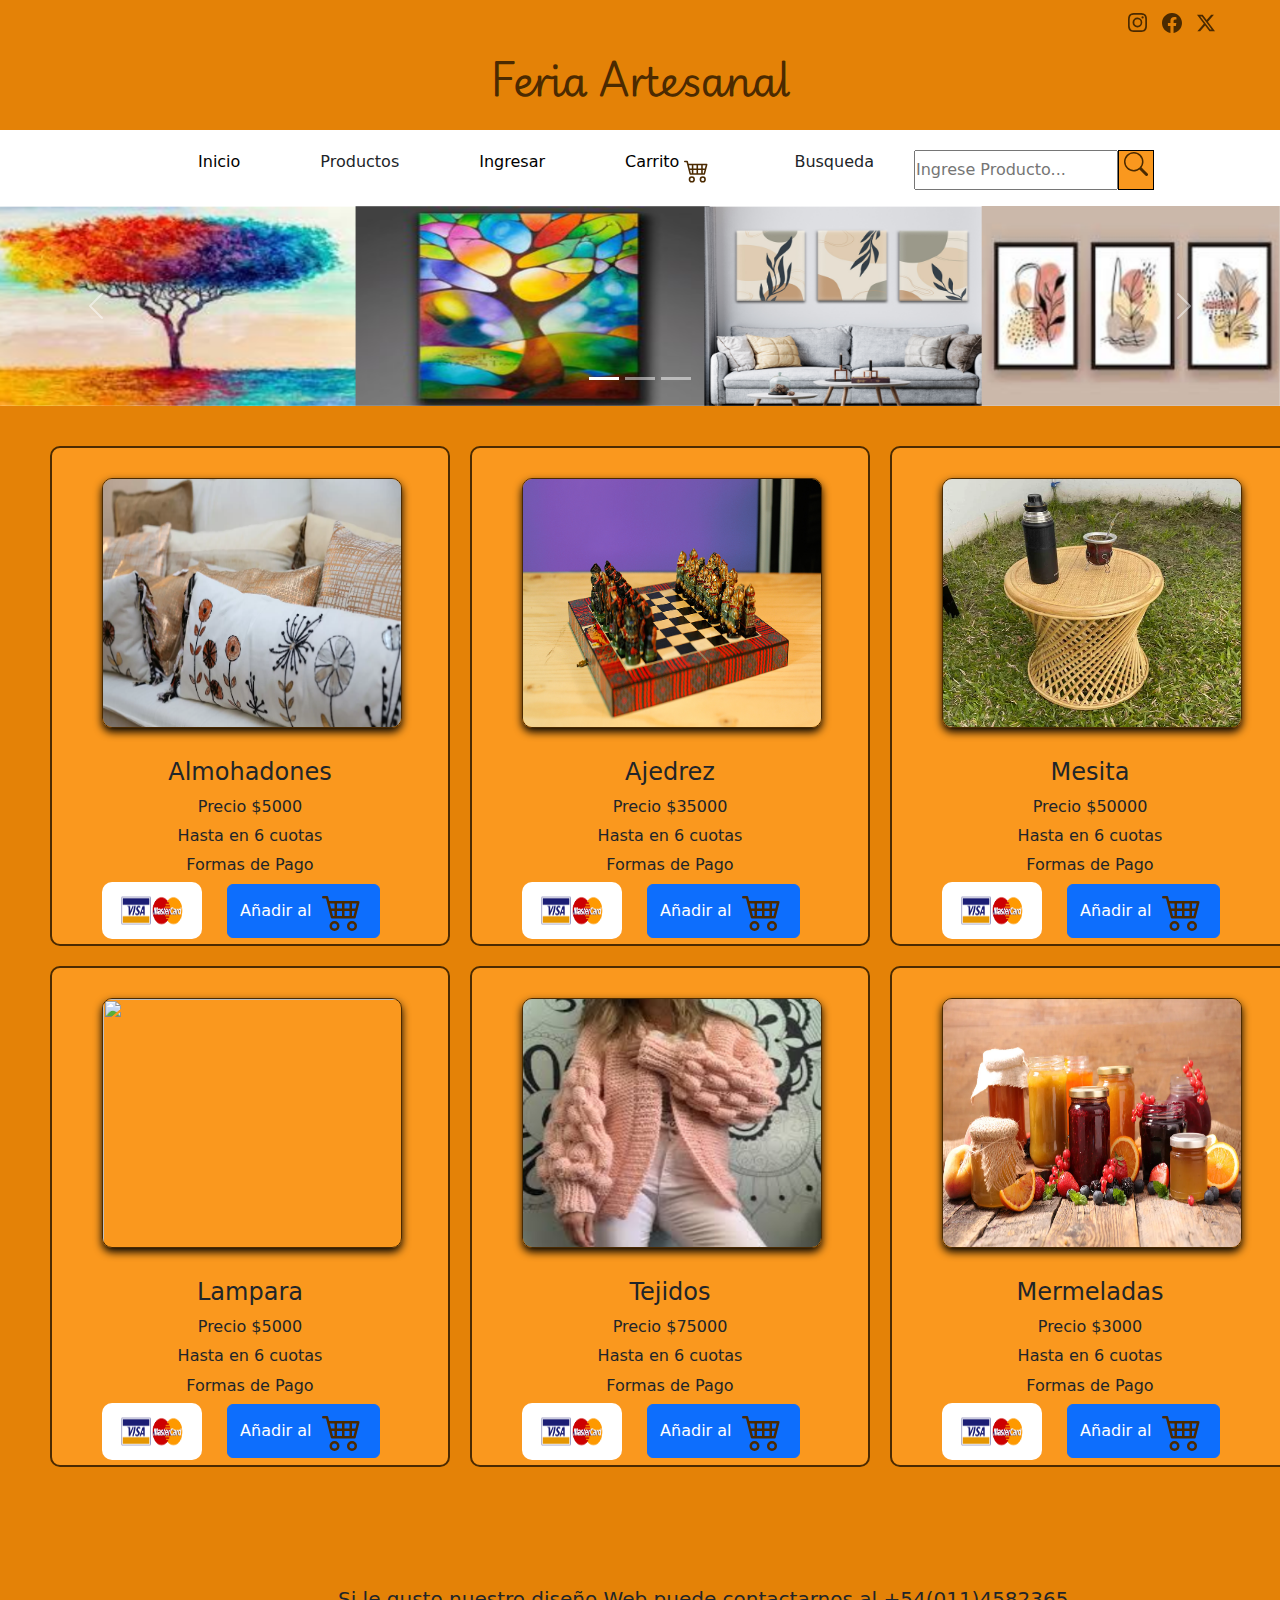
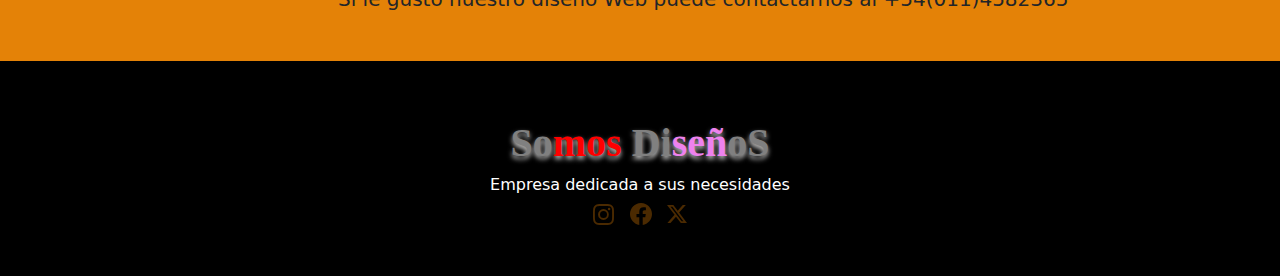
==== index.html @ 8cc055bf "Pre Entrega 2024 V 1.0" ====
<!DOCTYPE html>
<html lang="en">
<head>
    <meta charset="UTF-8">
    <meta name="viewport" content="width=device-width, initial-scale=1.0">
    <link href="https://cdn.jsdelivr.net/npm/bootstrap@5.3.3/dist/css/bootstrap.min.css" rel="stylesheet" integrity="sha384-QWTKZyjpPEjISv5WaRU9OFeRpok6YctnYmDr5pNlyT2bRjXh0JMhjY6hW+ALEwIH" crossorigin="anonymous">
    <link rel="stylesheet" href="./misEstilos/Styles.css">
    <title>Pre Presentacion Trabajo Final TalentoTech 2024</title>
</head>
<body>
     <header class="container_header">
        <div>
            <svg xmlns="http://www.w3.org/2000/svg" width="19" height="19" fill="currentColor" class="bi bi-instagram" viewBox="0 0 16 16">
                <path d="M8 0C5.829 0 5.556.01 4.703.048 3.85.088 3.269.222 2.76.42a3.9 3.9 0 0 0-1.417.923A3.9 3.9 0 0 0 .42 2.76C.222 3.268.087 3.85.048 4.7.01 5.555 0 5.827 0 8.001c0 2.172.01 2.444.048 3.297.04.852.174 1.433.372 1.942.205.526.478.972.923 1.417.444.445.89.719 1.416.923.51.198 1.09.333 1.942.372C5.555 15.99 5.827 16 8 16s2.444-.01 3.298-.048c.851-.04 1.434-.174 1.943-.372a3.9 3.9 0 0 0 1.416-.923c.445-.445.718-.891.923-1.417.197-.509.332-1.09.372-1.942C15.99 10.445 16 10.173 16 8s-.01-2.445-.048-3.299c-.04-.851-.175-1.433-.372-1.941a3.9 3.9 0 0 0-.923-1.417A3.9 3.9 0 0 0 13.24.42c-.51-.198-1.092-.333-1.943-.372C10.443.01 10.172 0 7.998 0zm-.717 1.442h.718c2.136 0 2.389.007 3.232.046.78.035 1.204.166 1.486.275.373.145.64.319.92.599s.453.546.598.92c.11.281.24.705.275 1.485.039.843.047 1.096.047 3.231s-.008 2.389-.047 3.232c-.035.78-.166 1.203-.275 1.485a2.5 2.5 0 0 1-.599.919c-.28.28-.546.453-.92.598-.28.11-.704.24-1.485.276-.843.038-1.096.047-3.232.047s-2.39-.009-3.233-.047c-.78-.036-1.203-.166-1.485-.276a2.5 2.5 0 0 1-.92-.598 2.5 2.5 0 0 1-.6-.92c-.109-.281-.24-.705-.275-1.485-.038-.843-.046-1.096-.046-3.233s.008-2.388.046-3.231c.036-.78.166-1.204.276-1.486.145-.373.319-.64.599-.92s.546-.453.92-.598c.282-.11.705-.24 1.485-.276.738-.034 1.024-.044 2.515-.045zm4.988 1.328a.96.96 0 1 0 0 1.92.96.96 0 0 0 0-1.92m-4.27 1.122a4.109 4.109 0 1 0 0 8.217 4.109 4.109 0 0 0 0-8.217m0 1.441a2.667 2.667 0 1 1 0 5.334 2.667 2.667 0 0 1 0-5.334"/>
            </svg>
    
            <svg xmlns="http://www.w3.org/2000/svg" width="20" height="20" fill="currentColor" class="bi bi-facebook" viewBox="0 0 16 16">
                <path d="M16 8.049c0-4.446-3.582-8.05-8-8.05C3.58 0-.002 3.603-.002 8.05c0 4.017 2.926 7.347 6.75 7.951v-5.625h-2.03V8.05H6.75V6.275c0-2.017 1.195-3.131 3.022-3.131.876 0 1.791.157 1.791.157v1.98h-1.009c-.993 0-1.303.621-1.303 1.258v1.51h2.218l-.354 2.326H9.25V16c3.824-.604 6.75-3.934 6.75-7.951"/>
            </svg>
    
            <svg xmlns="http://www.w3.org/2000/svg" width="18" height="18" fill="currentColor" class="bi bi-twitter-x" viewBox="0 0 16 16">
                <path d="M12.6.75h2.454l-5.36 6.142L16 15.25h-4.937l-3.867-5.07-4.425 5.07H.316l5.733-6.57L0 .75h5.063l3.495 4.633L12.601.75Zm-.86 13.028h1.36L4.323 2.145H2.865z"/>
            </svg>
        </div>
        <h1>Feria Artesanal</h1>
     </header>
     <nav class="container_nav">
         
        <ul class="lista_nav">
            <li class="item_nav"><a href="index.html">Inicio</a></li>
            <li class="item_nav" >Productos</li>
            <li class="item_nav"><a href="ingresar.html">Ingresar</a></li>
            <li class="item_nav"><a href="carrito.html">Carrito</a><span><svg xmlns="http://www.w3.org/2000/svg" width="25" height="40" fill="currentColor" class="bi bi-cart4" viewBox="0 0 16 16">
              <path d="M0 2.5A.5.5 0 0 1 .5 2H2a.5.5 0 0 1 .485.379L2.89 4H14.5a.5.5 0 0 1 .485.621l-1.5 6A.5.5 0 0 1 13 11H4a.5.5 0 0 1-.485-.379L1.61 3H.5a.5.5 0 0 1-.5-.5M3.14 5l.5 2H5V5zM6 5v2h2V5zm3 0v2h2V5zm3 0v2h1.36l.5-2zm1.11 3H12v2h.61zM11 8H9v2h2zM8 8H6v2h2zM5 8H3.89l.5 2H5zm0 5a1 1 0 1 0 0 2 1 1 0 0 0 0-2m-2 1a2 2 0 1 1 4 0 2 2 0 0 1-4 0m9-1a1 1 0 1 0 0 2 1 1 0 0 0 0-2m-2 1a2 2 0 1 1 4 0 2 2 0 0 1-4 0"/>
            </svg></span></li>
            <li class="item_nav">Busqueda</li>
            <input type="text" placeholder="Ingrese Producto... ">
            <div>
            <svg xmlns="http://www.w3.org/2000/svg" width="24" height="24" fill="currentColor" class="bi bi-search" viewBox="0 0 16 16">
                <path d="M11.742 10.344a6.5 6.5 0 1 0-1.397 1.398h-.001q.044.06.098.115l3.85 3.85a1 1 0 0 0 1.415-1.414l-3.85-3.85a1 1 0 0 0-.115-.1zM12 6.5a5.5 5.5 0 1 1-11 0 5.5 5.5 0 0 1 11 0"/>
            </svg>
            </div>
        </ul>
     </nav> 
     <main class="container_nav"></main>
     
     <div class="container_carrusel">
      
        <div id="carouselExampleIndicators" class="carousel slide" data-bs-ride="carousel">
          <div class="carousel-indicators">
            <button type="button" data-bs-target="#carouselExampleIndicators" data-bs-slide-to="0" class="active" aria-current="true" aria-label="Slide 1"></button>
            <button type="button" data-bs-target="#carouselExampleIndicators" data-bs-slide-to="1" aria-label="Slide 2"></button>
            <button type="button" data-bs-target="#carouselExampleIndicators" data-bs-slide-to="2" aria-label="Slide 3"></button>
          </div>
          <div class="carousel-inner">
            <div class="carousel-item active">
              <img src="imagenes/cuadros.png" class="d-block w-100" alt="...">
            </div>
            <div class="carousel-item">
              <img src="imagenes/tazas.png" class="d-block w-100" alt="...">
            </div>
            <div class="carousel-item">
              <img src="imagenes/almohada.png" class="d-block w-100" alt="...">
            </div>
          </div>
          <button class="carousel-control-prev" type="button" data-bs-target="#carouselExampleIndicators" data-bs-slide="prev">
            <span class="carousel-control-prev-icon" aria-hidden="true"></span>
            <span class="visually-hidden">Previous</span>
          </button>
          <button class="carousel-control-next" type="button" data-bs-target="#carouselExampleIndicators" data-bs-slide="next">
            <span class="carousel-control-next-icon" aria-hidden="true"></span>
            <span class="visually-hidden">Next</span>
          </button>
        </div>
        
   

    </div>

    <div class="grid_container_cards">
          <div class="cards">
            <img src="imagenes/almohadones.png" alt="" class="imagen_cards">
            <h4>Almohadones</h5>
            <h6>Precio $5000</h6>
            <h6>Hasta en 6 cuotas</h6>
            <h6>Formas de Pago</h6>
            <img src="imagenes/tarjeta.png" alt="" class="tarjetas_credito">
            <button class="btn btn-primary">Añadir al <svg xmlns="http://www.w3.org/2000/svg" width="40" height="40" fill="currentColor" class="bi bi-cart4" viewBox="0 0 16 16">
              <path d="M0 2.5A.5.5 0 0 1 .5 2H2a.5.5 0 0 1 .485.379L2.89 4H14.5a.5.5 0 0 1 .485.621l-1.5 6A.5.5 0 0 1 13 11H4a.5.5 0 0 1-.485-.379L1.61 3H.5a.5.5 0 0 1-.5-.5M3.14 5l.5 2H5V5zM6 5v2h2V5zm3 0v2h2V5zm3 0v2h1.36l.5-2zm1.11 3H12v2h.61zM11 8H9v2h2zM8 8H6v2h2zM5 8H3.89l.5 2H5zm0 5a1 1 0 1 0 0 2 1 1 0 0 0 0-2m-2 1a2 2 0 1 1 4 0 2 2 0 0 1-4 0m9-1a1 1 0 1 0 0 2 1 1 0 0 0 0-2m-2 1a2 2 0 1 1 4 0 2 2 0 0 1-4 0"/>
            </svg></button>
          </div>
          <div class="cards">
            <img src="imagenes/ajedrez.png" alt="" class="imagen_cards">
            <h4>Ajedrez</h5>
            <h6>Precio $35000</h6>
            <h6>Hasta en 6 cuotas</h6>
            <h6>Formas de Pago</h6>
            <img src="imagenes/tarjeta.png" alt="" class="tarjetas_credito">
            <button class="btn btn-primary">Añadir al <svg xmlns="http://www.w3.org/2000/svg" width="40" height="40" fill="currentColor" class="bi bi-cart4" viewBox="0 0 16 16">
              <path d="M0 2.5A.5.5 0 0 1 .5 2H2a.5.5 0 0 1 .485.379L2.89 4H14.5a.5.5 0 0 1 .485.621l-1.5 6A.5.5 0 0 1 13 11H4a.5.5 0 0 1-.485-.379L1.61 3H.5a.5.5 0 0 1-.5-.5M3.14 5l.5 2H5V5zM6 5v2h2V5zm3 0v2h2V5zm3 0v2h1.36l.5-2zm1.11 3H12v2h.61zM11 8H9v2h2zM8 8H6v2h2zM5 8H3.89l.5 2H5zm0 5a1 1 0 1 0 0 2 1 1 0 0 0 0-2m-2 1a2 2 0 1 1 4 0 2 2 0 0 1-4 0m9-1a1 1 0 1 0 0 2 1 1 0 0 0 0-2m-2 1a2 2 0 1 1 4 0 2 2 0 0 1-4 0"/>
            </svg></button>
          </div>
          <div class="cards">
            <img src="imagenes/mesita.png" alt="" class="imagen_cards">
            <h4>Mesita</h5>
            <h6>Precio $50000</h6>
            <h6>Hasta en 6 cuotas</h6>
            <h6>Formas de Pago</h6>
            <img src="imagenes/tarjeta.png" alt="" class="tarjetas_credito">
            <button class="btn btn-primary">Añadir al <svg xmlns="http://www.w3.org/2000/svg" width="40" height="40" fill="currentColor" class="bi bi-cart4" viewBox="0 0 16 16">
              <path d="M0 2.5A.5.5 0 0 1 .5 2H2a.5.5 0 0 1 .485.379L2.89 4H14.5a.5.5 0 0 1 .485.621l-1.5 6A.5.5 0 0 1 13 11H4a.5.5 0 0 1-.485-.379L1.61 3H.5a.5.5 0 0 1-.5-.5M3.14 5l.5 2H5V5zM6 5v2h2V5zm3 0v2h2V5zm3 0v2h1.36l.5-2zm1.11 3H12v2h.61zM11 8H9v2h2zM8 8H6v2h2zM5 8H3.89l.5 2H5zm0 5a1 1 0 1 0 0 2 1 1 0 0 0 0-2m-2 1a2 2 0 1 1 4 0 2 2 0 0 1-4 0m9-1a1 1 0 1 0 0 2 1 1 0 0 0 0-2m-2 1a2 2 0 1 1 4 0 2 2 0 0 1-4 0"/>
            </svg></button>
          </div>
          <div class="cards">
            <img src="imagenes/lampara.png" alt="" class="imagen_cards">
            <h4>Lampara</h5>
            <h6>Precio $5000</h6>
            <h6>Hasta en 6 cuotas</h6>
            <h6>Formas de Pago</h6>
            <img src="imagenes/tarjeta.png" alt="" class="tarjetas_credito">
            <button class="btn btn-primary">Añadir al <svg xmlns="http://www.w3.org/2000/svg" width="40" height="40" fill="currentColor" class="bi bi-cart4" viewBox="0 0 16 16">
              <path d="M0 2.5A.5.5 0 0 1 .5 2H2a.5.5 0 0 1 .485.379L2.89 4H14.5a.5.5 0 0 1 .485.621l-1.5 6A.5.5 0 0 1 13 11H4a.5.5 0 0 1-.485-.379L1.61 3H.5a.5.5 0 0 1-.5-.5M3.14 5l.5 2H5V5zM6 5v2h2V5zm3 0v2h2V5zm3 0v2h1.36l.5-2zm1.11 3H12v2h.61zM11 8H9v2h2zM8 8H6v2h2zM5 8H3.89l.5 2H5zm0 5a1 1 0 1 0 0 2 1 1 0 0 0 0-2m-2 1a2 2 0 1 1 4 0 2 2 0 0 1-4 0m9-1a1 1 0 1 0 0 2 1 1 0 0 0 0-2m-2 1a2 2 0 1 1 4 0 2 2 0 0 1-4 0"/>
            </svg></button>
          </div>
          <div class="cards">
            <img src="imagenes/tejidos.png" alt="" class="imagen_cards">
            <h4>Tejidos</h5>
            <h6>Precio $75000</h6>
            <h6>Hasta en 6 cuotas</h6>
            <h6>Formas de Pago</h6>
            <img src="imagenes/tarjeta.png" alt="" class="tarjetas_credito">
            <button class="btn btn-primary">Añadir al <svg xmlns="http://www.w3.org/2000/svg" width="40" height="40" fill="currentColor" class="bi bi-cart4" viewBox="0 0 16 16">
              <path d="M0 2.5A.5.5 0 0 1 .5 2H2a.5.5 0 0 1 .485.379L2.89 4H14.5a.5.5 0 0 1 .485.621l-1.5 6A.5.5 0 0 1 13 11H4a.5.5 0 0 1-.485-.379L1.61 3H.5a.5.5 0 0 1-.5-.5M3.14 5l.5 2H5V5zM6 5v2h2V5zm3 0v2h2V5zm3 0v2h1.36l.5-2zm1.11 3H12v2h.61zM11 8H9v2h2zM8 8H6v2h2zM5 8H3.89l.5 2H5zm0 5a1 1 0 1 0 0 2 1 1 0 0 0 0-2m-2 1a2 2 0 1 1 4 0 2 2 0 0 1-4 0m9-1a1 1 0 1 0 0 2 1 1 0 0 0 0-2m-2 1a2 2 0 1 1 4 0 2 2 0 0 1-4 0"/>
            </svg></button>
          </div>
          <div class="cards">
            <img src="imagenes/mermeladas.png" alt="" class="imagen_cards">
            <h4>Mermeladas</h5>
            <h6>Precio $3000</h6>
            <h6>Hasta en 6 cuotas</h6>
            <h6>Formas de Pago</h6>
            <img src="imagenes/tarjeta.png" alt="" class="tarjetas_credito">
            <button class="btn btn-primary">Añadir al <svg xmlns="http://www.w3.org/2000/svg" width="40" height="40" fill="currentColor" class="bi bi-cart4" viewBox="0 0 16 16">
              <path d="M0 2.5A.5.5 0 0 1 .5 2H2a.5.5 0 0 1 .485.379L2.89 4H14.5a.5.5 0 0 1 .485.621l-1.5 6A.5.5 0 0 1 13 11H4a.5.5 0 0 1-.485-.379L1.61 3H.5a.5.5 0 0 1-.5-.5M3.14 5l.5 2H5V5zM6 5v2h2V5zm3 0v2h2V5zm3 0v2h1.36l.5-2zm1.11 3H12v2h.61zM11 8H9v2h2zM8 8H6v2h2zM5 8H3.89l.5 2H5zm0 5a1 1 0 1 0 0 2 1 1 0 0 0 0-2m-2 1a2 2 0 1 1 4 0 2 2 0 0 1-4 0m9-1a1 1 0 1 0 0 2 1 1 0 0 0 0-2m-2 1a2 2 0 1 1 4 0 2 2 0 0 1-4 0"/>
            </svg></button>
          </div>
    </div>
    <footer class="container_footer">
        <h4>Si le gusto nuestro diseño Web puede contactarnos al +54(011)4582365</h4>
        <h1>So<span class="somosDisenio1">mos </span>Di<span class="somosDisenio2">señ</span>oS</h1>
        <h6>Empresa dedicada a sus necesidades</h6>
        <div class="logos_footer">
          <svg xmlns="http://www.w3.org/2000/svg" width="21" height="21" fill="currentColor"  class="bi bi-instagram" viewBox="0 0 16 16">
              <path d="M8 0C5.829 0 5.556.01 4.703.048 3.85.088 3.269.222 2.76.42a3.9 3.9 0 0 0-1.417.923A3.9 3.9 0 0 0 .42 2.76C.222 3.268.087 3.85.048 4.7.01 5.555 0 5.827 0 8.001c0 2.172.01 2.444.048 3.297.04.852.174 1.433.372 1.942.205.526.478.972.923 1.417.444.445.89.719 1.416.923.51.198 1.09.333 1.942.372C5.555 15.99 5.827 16 8 16s2.444-.01 3.298-.048c.851-.04 1.434-.174 1.943-.372a3.9 3.9 0 0 0 1.416-.923c.445-.445.718-.891.923-1.417.197-.509.332-1.09.372-1.942C15.99 10.445 16 10.173 16 8s-.01-2.445-.048-3.299c-.04-.851-.175-1.433-.372-1.941a3.9 3.9 0 0 0-.923-1.417A3.9 3.9 0 0 0 13.24.42c-.51-.198-1.092-.333-1.943-.372C10.443.01 10.172 0 7.998 0zm-.717 1.442h.718c2.136 0 2.389.007 3.232.046.78.035 1.204.166 1.486.275.373.145.64.319.92.599s.453.546.598.92c.11.281.24.705.275 1.485.039.843.047 1.096.047 3.231s-.008 2.389-.047 3.232c-.035.78-.166 1.203-.275 1.485a2.5 2.5 0 0 1-.599.919c-.28.28-.546.453-.92.598-.28.11-.704.24-1.485.276-.843.038-1.096.047-3.232.047s-2.39-.009-3.233-.047c-.78-.036-1.203-.166-1.485-.276a2.5 2.5 0 0 1-.92-.598 2.5 2.5 0 0 1-.6-.92c-.109-.281-.24-.705-.275-1.485-.038-.843-.046-1.096-.046-3.233s.008-2.388.046-3.231c.036-.78.166-1.204.276-1.486.145-.373.319-.64.599-.92s.546-.453.92-.598c.282-.11.705-.24 1.485-.276.738-.034 1.024-.044 2.515-.045zm4.988 1.328a.96.96 0 1 0 0 1.92.96.96 0 0 0 0-1.92m-4.27 1.122a4.109 4.109 0 1 0 0 8.217 4.109 4.109 0 0 0 0-8.217m0 1.441a2.667 2.667 0 1 1 0 5.334 2.667 2.667 0 0 1 0-5.334"/>
          </svg>
          <svg xmlns="http://www.w3.org/2000/svg" width="22" height="22" fill="currentColor" class="bi bi-facebook" viewBox="0 0 16 16">
              <path d="M16 8.049c0-4.446-3.582-8.05-8-8.05C3.58 0-.002 3.603-.002 8.05c0 4.017 2.926 7.347 6.75 7.951v-5.625h-2.03V8.05H6.75V6.275c0-2.017 1.195-3.131 3.022-3.131.876 0 1.791.157 1.791.157v1.98h-1.009c-.993 0-1.303.621-1.303 1.258v1.51h2.218l-.354 2.326H9.25V16c3.824-.604 6.75-3.934 6.75-7.951"/>
          </svg>
          <svg xmlns="http://www.w3.org/2000/svg" width="20" height="20" fill="currentColor" class="bi bi-twitter-x" viewBox="0 0 16 16">
              <path d="M12.6.75h2.454l-5.36 6.142L16 15.25h-4.937l-3.867-5.07-4.425 5.07H.316l5.733-6.57L0 .75h5.063l3.495 4.633L12.601.75Zm-.86 13.028h1.36L4.323 2.145H2.865z"/>
          </svg>
        </div>
    </footer>
    <script src="https://cdn.jsdelivr.net/npm/bootstrap@5.3.3/dist/js/bootstrap.bundle.min.js" integrity="sha384-YvpcrYf0tY3lHB60NNkmXc5s9fDVZLESaAA55NDzOxhy9GkcIdslK1eN7N6jIeHz" crossorigin="anonymous"></script>   
</body>
</html>
---- misEstilos/Styles.css ----
@import url('https://fonts.googleapis.com/css2?family=DynaPuff:wght@400..700&family=Playwrite+GB+S:ital,wght@0,100..400;1,100..400&display=swap');

*{
  margin: 0;
  padding: 0;
  box-sizing: border-box;
}

:root{
    --colorFondo1:#e48207;
    --colorFondo2:#fa981e;
    --colorFondo3:#fab765;
    --colorLetra1:#4b2a01;
}



header{
  display: flexbox;
  width: 100%;
  height: auto;
  margin: 0;
  background-color: var(--colorFondo1);
  padding-bottom: 10px;
}

header>div{
  text-align: end;
  margin-right: 50px;
  padding: 10px;
  cursor: pointer;
}

header>h1{
  font-family: "Playwrite GB S", cursive;
  font-optical-sizing: auto;
  font-weight: 700;
  font-style: normal;
  color:var(--colorLetra1);
  text-align: center;
  padding: 10px 0;
}

.bi{
  margin: 0 5px;
  color:var(--colorLetra1);
}

nav>ul{
  display: flex;
  width: 100%;
  height: auto;
  padding-top: 20px;
  justify-content: center;
}

nav>ul>li{
  display: flex;
  margin:0 40px;
}

nav>ul>.bi-search{
  margin-left: 0;
  padding-top: 5px;
}

nav>ul>div{
  border: 1px solid black;
  background-color: var(--colorFondo2);
}

nav a{
  text-decoration: none;
  color: black;
}

nav a:hover{
  color: red;
  font-size:30px;
  cursor: pointer;
  transition: all 0.5s;
  text-shadow:0 2.5px 5px rgba(0,0, 0, 0.8);
}

.item_nav:hover{
 color: red;
 font-size:30px;
 cursor: pointer;
 transition: all 0.5s;
 text-shadow:0 2.5px 5px rgba(0,0, 0, 0.8) ;
}

.carousel-item img {
  width: 100%; 
  height: 200px;
}

.main{
  position: relative;
  background-color: var(--colorFondo1);
  z-index: 1;
}

.grid_container_cards{
  width: auto;
  height: auto;
  display: grid;
  grid-template-columns:repeat(3,400px) ;
  gap: 20px;
  background-color: var(--colorFondo1);
  padding :40px 50px;
}

.cards{
  background-color: var(--colorFondo2);
  border: 2px solid var(--colorLetra1);
  border-radius: 10px;
}

.imagen_cards{
  width: 300px;
  height: 250px;
  margin: 30px 50px;
  border: 1.5px solid var(--colorLetra1);
  border-radius: 10px;
  box-shadow: 0 4px 8px rgba(0,0, 0, 1);

  
}

.grid_container_cards h4{
  text-align: center;
}

.grid_container_cards h6{
  text-align: center;
  margin-top: 10px;
}

.tarjetas_credito{
 width: 100px;
 height: 57px;
 background-color: white;
 border-radius: 10px;
 padding: 10px;
 margin-right: 20px;
 margin-left: 50px;
 margin-bottom: 5px;
}

.btn{
  margin-bottom: 5px;
}

footer{
  
  position: relative;
  background-color: black;
  width: 100%;
  height: auto;
 
}

footer h4{
  background-color: var(--colorFondo1);
  padding: 80px 0 50px 338px ;
  font-size: 20px;

}

footer h1{
  text-align: center;
  padding-top: 50px;
  font-family: "S Playwrite GB ", cursive;
  font-optical-sizing: auto;
  font-weight: 700;
  font-style: normal;
  color:gray;
  text-shadow:0 2.5px 5px rgba(255,255, 255, 0.8);
}


footer .somosDisenio1{
  color: red;
}

footer .somosDisenio2{
  color: violet;
}

footer h6{
  text-align: center;
  color: white;
}

.logos_footer{
  text-align: center;
  cursor: pointer;
  padding-bottom: 50px;
}

.container_ingreso{
  position: absolute;
  display: flexbox;
  top:50%;
  left:40%;
  justify-items: center;
  z-index: 99;
  width: 350px;
  min-height: auto;
  background-color:var(--colorFondo3);
  background-image: linear-gradient(150deg,var(--colorFondo1),var(--colorLetra1));
  border: 2px solid var(--colorLetra1);
  border-radius: 10px;

}

.container_ingreso h3{
  font-family: "Playwrite GB S", cursive;
  font-optical-sizing: auto;
  font-weight: 700;
  font-style: normal;
  color:var(--colorLetra1);
  text-align: center;
  padding: 10px 0;
}

.container_ingreso label{
  margin-left: 20px;
 
}

.container_ingreso input{
  margin-left: 20px;
  padding-left: 50px;
  border: 2px solid var(--colorLetra1);
  border-radius: 10px;
}

.container_ingreso form button{
  margin: 20px 0 20px 125px;
  border: 1px solid black;
}

.boton_volver{
  margin: 10px 0 20px 0;
  border: 1px solid black;

}

.boton_volver a{
  text-decoration: none;
  color: white;
}

@media(max-width:1322px){

*{
  min-width: 1322;;
}

.grid_container_cards{
  margin:0 auto;
}
}
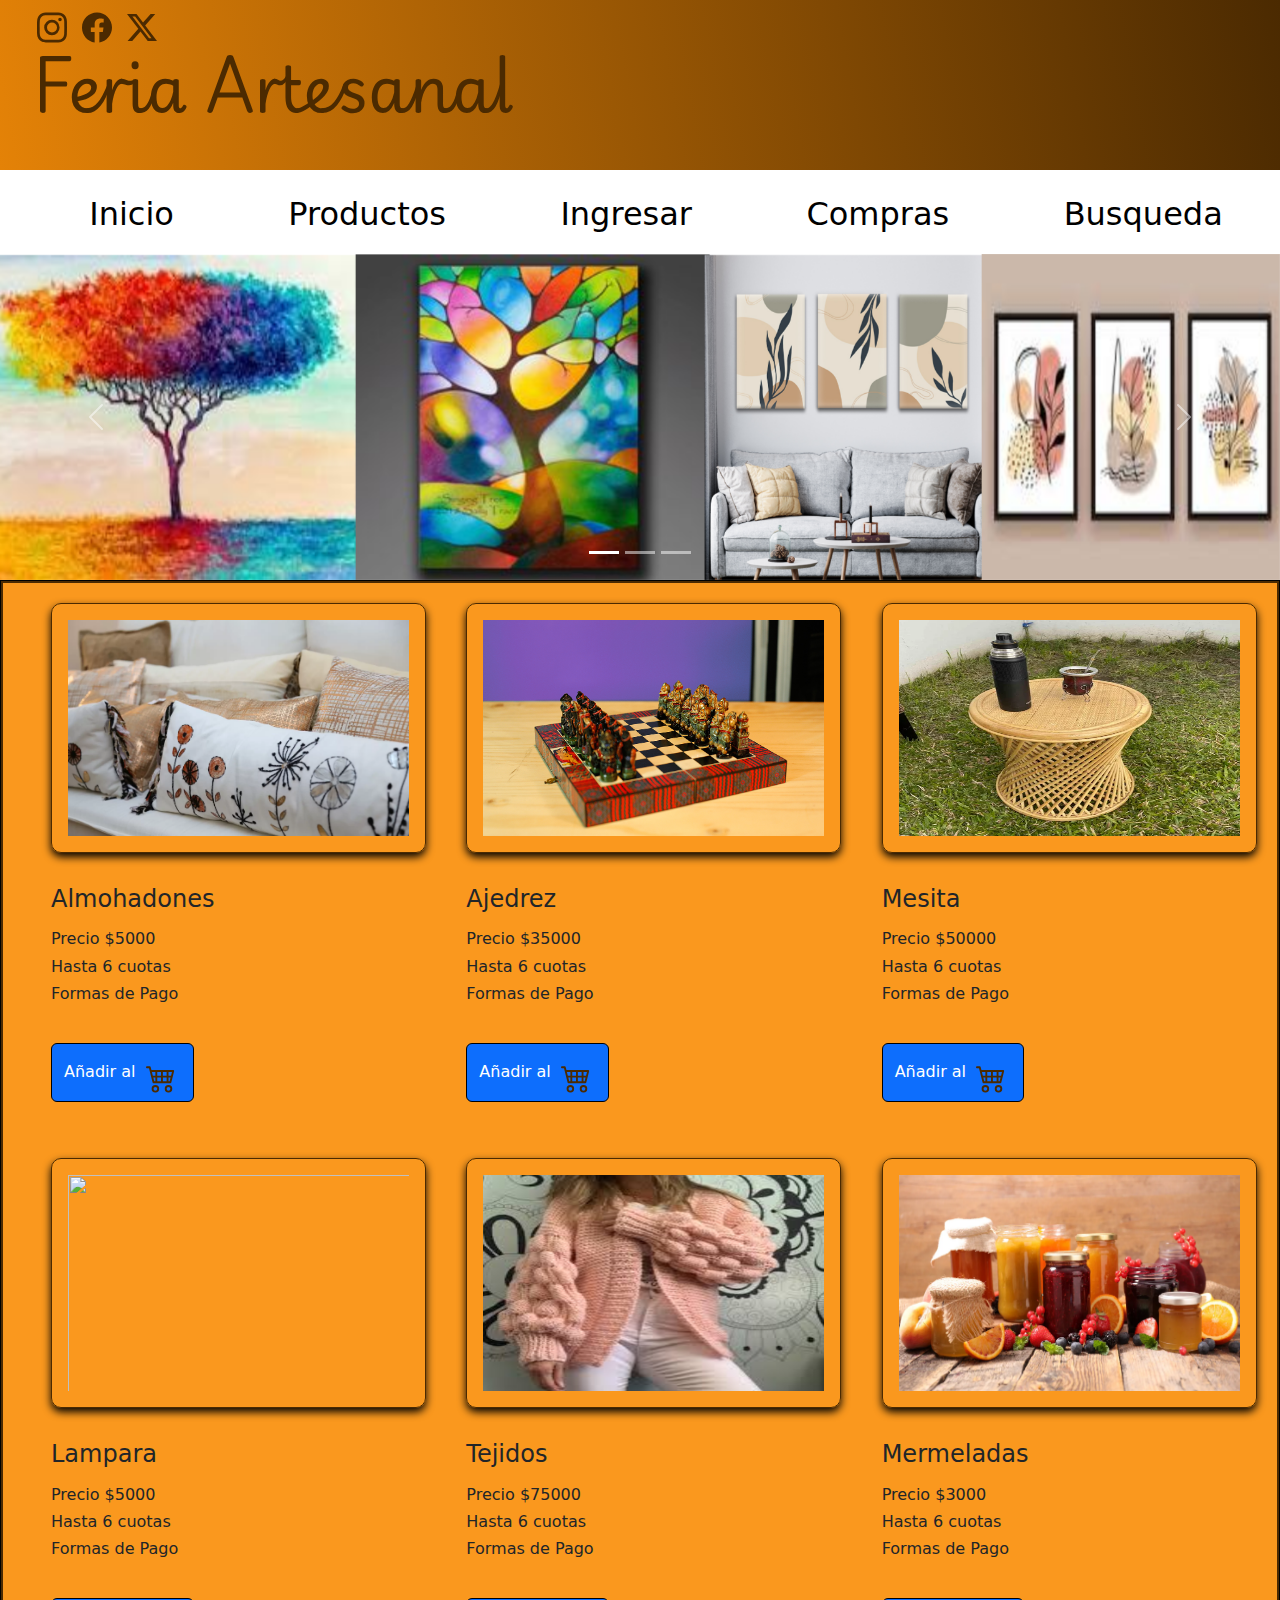
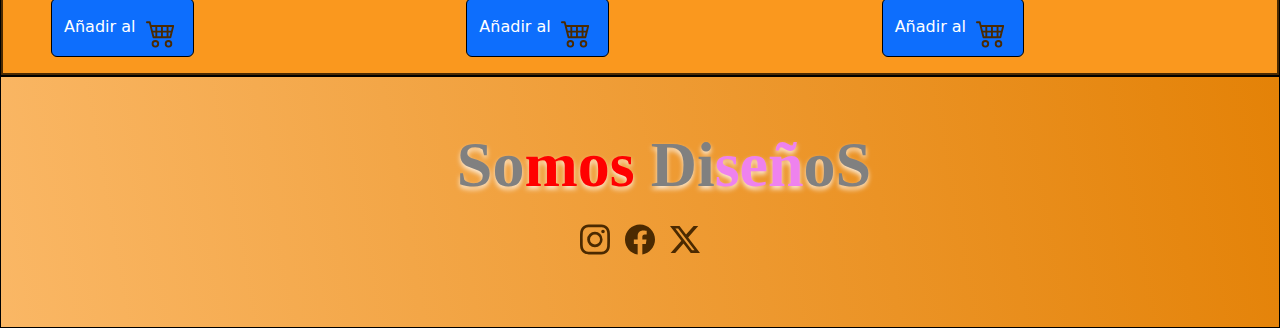
==== commit 78758cc7: "pre entrega" ====
--- a/index.html
+++ b/index.html
@@ -4,151 +4,131 @@
     <meta charset="UTF-8">
     <meta name="viewport" content="width=device-width, initial-scale=1.0">
     <link href="https://cdn.jsdelivr.net/npm/bootstrap@5.3.3/dist/css/bootstrap.min.css" rel="stylesheet" integrity="sha384-QWTKZyjpPEjISv5WaRU9OFeRpok6YctnYmDr5pNlyT2bRjXh0JMhjY6hW+ALEwIH" crossorigin="anonymous">
-    <link rel="stylesheet" href="./misEstilos/Styles.css">
+    <link rel="stylesheet" href="./misEstilos/style.css">
     <title>Pre Presentacion Trabajo Final TalentoTech 2024</title>
 </head>
-<body>
+<body class="grid_container_body">
      <header class="container_header">
         <div>
-            <svg xmlns="http://www.w3.org/2000/svg" width="19" height="19" fill="currentColor" class="bi bi-instagram" viewBox="0 0 16 16">
+            <svg xmlns="http://www.w3.org/2000/svg" width="24" height="24" fill="currentColor" class="bi bi-instagram" viewBox="0 0 16 16">
                 <path d="M8 0C5.829 0 5.556.01 4.703.048 3.85.088 3.269.222 2.76.42a3.9 3.9 0 0 0-1.417.923A3.9 3.9 0 0 0 .42 2.76C.222 3.268.087 3.85.048 4.7.01 5.555 0 5.827 0 8.001c0 2.172.01 2.444.048 3.297.04.852.174 1.433.372 1.942.205.526.478.972.923 1.417.444.445.89.719 1.416.923.51.198 1.09.333 1.942.372C5.555 15.99 5.827 16 8 16s2.444-.01 3.298-.048c.851-.04 1.434-.174 1.943-.372a3.9 3.9 0 0 0 1.416-.923c.445-.445.718-.891.923-1.417.197-.509.332-1.09.372-1.942C15.99 10.445 16 10.173 16 8s-.01-2.445-.048-3.299c-.04-.851-.175-1.433-.372-1.941a3.9 3.9 0 0 0-.923-1.417A3.9 3.9 0 0 0 13.24.42c-.51-.198-1.092-.333-1.943-.372C10.443.01 10.172 0 7.998 0zm-.717 1.442h.718c2.136 0 2.389.007 3.232.046.78.035 1.204.166 1.486.275.373.145.64.319.92.599s.453.546.598.92c.11.281.24.705.275 1.485.039.843.047 1.096.047 3.231s-.008 2.389-.047 3.232c-.035.78-.166 1.203-.275 1.485a2.5 2.5 0 0 1-.599.919c-.28.28-.546.453-.92.598-.28.11-.704.24-1.485.276-.843.038-1.096.047-3.232.047s-2.39-.009-3.233-.047c-.78-.036-1.203-.166-1.485-.276a2.5 2.5 0 0 1-.92-.598 2.5 2.5 0 0 1-.6-.92c-.109-.281-.24-.705-.275-1.485-.038-.843-.046-1.096-.046-3.233s.008-2.388.046-3.231c.036-.78.166-1.204.276-1.486.145-.373.319-.64.599-.92s.546-.453.92-.598c.282-.11.705-.24 1.485-.276.738-.034 1.024-.044 2.515-.045zm4.988 1.328a.96.96 0 1 0 0 1.92.96.96 0 0 0 0-1.92m-4.27 1.122a4.109 4.109 0 1 0 0 8.217 4.109 4.109 0 0 0 0-8.217m0 1.441a2.667 2.667 0 1 1 0 5.334 2.667 2.667 0 0 1 0-5.334"/>
             </svg>
     
-            <svg xmlns="http://www.w3.org/2000/svg" width="20" height="20" fill="currentColor" class="bi bi-facebook" viewBox="0 0 16 16">
+            <svg xmlns="http://www.w3.org/2000/svg" width="26" height="26" fill="currentColor" class="bi bi-facebook" viewBox="0 0 16 16">
                 <path d="M16 8.049c0-4.446-3.582-8.05-8-8.05C3.58 0-.002 3.603-.002 8.05c0 4.017 2.926 7.347 6.75 7.951v-5.625h-2.03V8.05H6.75V6.275c0-2.017 1.195-3.131 3.022-3.131.876 0 1.791.157 1.791.157v1.98h-1.009c-.993 0-1.303.621-1.303 1.258v1.51h2.218l-.354 2.326H9.25V16c3.824-.604 6.75-3.934 6.75-7.951"/>
             </svg>
     
-            <svg xmlns="http://www.w3.org/2000/svg" width="18" height="18" fill="currentColor" class="bi bi-twitter-x" viewBox="0 0 16 16">
+            <svg xmlns="http://www.w3.org/2000/svg" width="23" height="23" fill="currentColor" class="bi bi-twitter-x" viewBox="0 0 16 16">
                 <path d="M12.6.75h2.454l-5.36 6.142L16 15.25h-4.937l-3.867-5.07-4.425 5.07H.316l5.733-6.57L0 .75h5.063l3.495 4.633L12.601.75Zm-.86 13.028h1.36L4.323 2.145H2.865z"/>
             </svg>
         </div>
         <h1>Feria Artesanal</h1>
      </header>
      <nav class="container_nav">
-         
         <ul class="lista_nav">
-            <li class="item_nav"><a href="index.html">Inicio</a></li>
-            <li class="item_nav" >Productos</li>
-            <li class="item_nav"><a href="ingresar.html">Ingresar</a></li>
-            <li class="item_nav"><a href="carrito.html">Carrito</a><span><svg xmlns="http://www.w3.org/2000/svg" width="25" height="40" fill="currentColor" class="bi bi-cart4" viewBox="0 0 16 16">
-              <path d="M0 2.5A.5.5 0 0 1 .5 2H2a.5.5 0 0 1 .485.379L2.89 4H14.5a.5.5 0 0 1 .485.621l-1.5 6A.5.5 0 0 1 13 11H4a.5.5 0 0 1-.485-.379L1.61 3H.5a.5.5 0 0 1-.5-.5M3.14 5l.5 2H5V5zM6 5v2h2V5zm3 0v2h2V5zm3 0v2h1.36l.5-2zm1.11 3H12v2h.61zM11 8H9v2h2zM8 8H6v2h2zM5 8H3.89l.5 2H5zm0 5a1 1 0 1 0 0 2 1 1 0 0 0 0-2m-2 1a2 2 0 1 1 4 0 2 2 0 0 1-4 0m9-1a1 1 0 1 0 0 2 1 1 0 0 0 0-2m-2 1a2 2 0 1 1 4 0 2 2 0 0 1-4 0"/>
-            </svg></span></li>
-            <li class="item_nav">Busqueda</li>
-            <input type="text" placeholder="Ingrese Producto... ">
-            <div>
-            <svg xmlns="http://www.w3.org/2000/svg" width="24" height="24" fill="currentColor" class="bi bi-search" viewBox="0 0 16 16">
-                <path d="M11.742 10.344a6.5 6.5 0 1 0-1.397 1.398h-.001q.044.06.098.115l3.85 3.85a1 1 0 0 0 1.415-1.414l-3.85-3.85a1 1 0 0 0-.115-.1zM12 6.5a5.5 5.5 0 1 1-11 0 5.5 5.5 0 0 1 11 0"/>
-            </svg>
-            </div>
+            <li><a href="index.html" class="item_nav">Inicio</a></li>
+            <li><a href="productos.html"class="item_nav" >Productos</a></li>
+            <li><a href="ingresar.html" class="item_nav" >Ingresar</a></li>
+            <li><a href="compras.html" class="item_nav">Compras</a></li>
+            <li><a href="busqueda.html" class="item_nav">Busqueda</a></li>
         </ul>
      </nav> 
-     <main class="container_nav"></main>
-     
      <div class="container_carrusel">
-      
-        <div id="carouselExampleIndicators" class="carousel slide" data-bs-ride="carousel">
-          <div class="carousel-indicators">
-            <button type="button" data-bs-target="#carouselExampleIndicators" data-bs-slide-to="0" class="active" aria-current="true" aria-label="Slide 1"></button>
-            <button type="button" data-bs-target="#carouselExampleIndicators" data-bs-slide-to="1" aria-label="Slide 2"></button>
-            <button type="button" data-bs-target="#carouselExampleIndicators" data-bs-slide-to="2" aria-label="Slide 3"></button>
+      <div id="carouselExampleIndicators" class="carousel slide" data-bs-ride="carousel">
+        <div class="carousel-indicators">
+          <button type="button" data-bs-target="#carouselExampleIndicators" data-bs-slide-to="0" class="active" aria-current="true" aria-label="Slide 1"></button>
+          <button type="button" data-bs-target="#carouselExampleIndicators" data-bs-slide-to="1" aria-label="Slide 2"></button>
+          <button type="button" data-bs-target="#carouselExampleIndicators" data-bs-slide-to="2" aria-label="Slide 3"></button>
+        </div>
+        <div class="carousel-inner">
+          <div class="carousel-item active">
+            <img src="imagenes/cuadros.png" class="d-block w-100" alt="...">
           </div>
-          <div class="carousel-inner">
-            <div class="carousel-item active">
-              <img src="imagenes/cuadros.png" class="d-block w-100" alt="...">
+          <div class="carousel-item">
+            <img src="imagenes/tazas.png" class="d-block w-100" alt="...">
+          </div>
+          <div class="carousel-item">
+            <img src="imagenes/almohada.png" class="d-block w-100" alt="...">
+          </div>
+        </div>
+        <button class="carousel-control-prev" type="button" data-bs-target="#carouselExampleIndicators" data-bs-slide="prev">
+          <span class="carousel-control-prev-icon" aria-hidden="true"></span>
+          <span class="visually-hidden">Previous</span>
+        </button>
+        <button class="carousel-control-next" type="button" data-bs-target="#carouselExampleIndicators" data-bs-slide="next">
+          <span class="carousel-control-next-icon" aria-hidden="true"></span>
+          <span class="visually-hidden">Next</span>
+        </button>
+    </div>
+    </div>
+     <main class="container_main">
+      <div class="grid_container_cards">
+            <div class="cards">
+              <img src="imagenes/almohadones.png" alt="" class="imagen_cards">
+              <h4>Almohadones</h5>
+              <h6>Precio $5000</h6>
+              <h6>Hasta 6 cuotas</h6>
+              <h6>Formas de Pago</h6>
+              <button class="btn btn-primary boton_card">Añadir al <svg xmlns="http://www.w3.org/2000/svg" width="40" height="40" fill="currentColor" class="bi bi-cart4" viewBox="0 0 16 16">
+                <path d="M0 2.5A.5.5 0 0 1 .5 2H2a.5.5 0 0 1 .485.379L2.89 4H14.5a.5.5 0 0 1 .485.621l-1.5 6A.5.5 0 0 1 13 11H4a.5.5 0 0 1-.485-.379L1.61 3H.5a.5.5 0 0 1-.5-.5M3.14 5l.5 2H5V5zM6 5v2h2V5zm3 0v2h2V5zm3 0v2h1.36l.5-2zm1.11 3H12v2h.61zM11 8H9v2h2zM8 8H6v2h2zM5 8H3.89l.5 2H5zm0 5a1 1 0 1 0 0 2 1 1 0 0 0 0-2m-2 1a2 2 0 1 1 4 0 2 2 0 0 1-4 0m9-1a1 1 0 1 0 0 2 1 1 0 0 0 0-2m-2 1a2 2 0 1 1 4 0 2 2 0 0 1-4 0"/>
+              </svg></button>
             </div>
-            <div class="carousel-item">
-              <img src="imagenes/tazas.png" class="d-block w-100" alt="...">
+            <div class="cards">
+              <img src="imagenes/ajedrez.png" alt="" class="imagen_cards">
+              <h4>Ajedrez</h5>
+              <h6>Precio $35000</h6>
+              <h6>Hasta 6 cuotas</h6>
+              <h6>Formas de Pago</h6>
+              <button class="btn btn-primary boton_card">Añadir al <svg xmlns="http://www.w3.org/2000/svg" width="40" height="40" fill="currentColor" class="bi bi-cart4" viewBox="0 0 16 16">
+                <path d="M0 2.5A.5.5 0 0 1 .5 2H2a.5.5 0 0 1 .485.379L2.89 4H14.5a.5.5 0 0 1 .485.621l-1.5 6A.5.5 0 0 1 13 11H4a.5.5 0 0 1-.485-.379L1.61 3H.5a.5.5 0 0 1-.5-.5M3.14 5l.5 2H5V5zM6 5v2h2V5zm3 0v2h2V5zm3 0v2h1.36l.5-2zm1.11 3H12v2h.61zM11 8H9v2h2zM8 8H6v2h2zM5 8H3.89l.5 2H5zm0 5a1 1 0 1 0 0 2 1 1 0 0 0 0-2m-2 1a2 2 0 1 1 4 0 2 2 0 0 1-4 0m9-1a1 1 0 1 0 0 2 1 1 0 0 0 0-2m-2 1a2 2 0 1 1 4 0 2 2 0 0 1-4 0"/>
+              </svg></button>
             </div>
-            <div class="carousel-item">
-              <img src="imagenes/almohada.png" class="d-block w-100" alt="...">
+            <div class="cards">
+              <img src="imagenes/mesita.png" alt="" class="imagen_cards">
+              <h4>Mesita</h5>
+              <h6>Precio $50000</h6>
+              <h6>Hasta 6 cuotas</h6>
+              <h6>Formas de Pago</h6>
+              <button class="btn btn-primary boton_card">Añadir al <svg xmlns="http://www.w3.org/2000/svg" width="40" height="40" fill="currentColor" class="bi bi-cart4" viewBox="0 0 16 16">
+                <path d="M0 2.5A.5.5 0 0 1 .5 2H2a.5.5 0 0 1 .485.379L2.89 4H14.5a.5.5 0 0 1 .485.621l-1.5 6A.5.5 0 0 1 13 11H4a.5.5 0 0 1-.485-.379L1.61 3H.5a.5.5 0 0 1-.5-.5M3.14 5l.5 2H5V5zM6 5v2h2V5zm3 0v2h2V5zm3 0v2h1.36l.5-2zm1.11 3H12v2h.61zM11 8H9v2h2zM8 8H6v2h2zM5 8H3.89l.5 2H5zm0 5a1 1 0 1 0 0 2 1 1 0 0 0 0-2m-2 1a2 2 0 1 1 4 0 2 2 0 0 1-4 0m9-1a1 1 0 1 0 0 2 1 1 0 0 0 0-2m-2 1a2 2 0 1 1 4 0 2 2 0 0 1-4 0"/>
+              </svg></button>
             </div>
-          </div>
-          <button class="carousel-control-prev" type="button" data-bs-target="#carouselExampleIndicators" data-bs-slide="prev">
-            <span class="carousel-control-prev-icon" aria-hidden="true"></span>
-            <span class="visually-hidden">Previous</span>
-          </button>
-          <button class="carousel-control-next" type="button" data-bs-target="#carouselExampleIndicators" data-bs-slide="next">
-            <span class="carousel-control-next-icon" aria-hidden="true"></span>
-            <span class="visually-hidden">Next</span>
-          </button>
-        </div>
+            <div class="cards">
+              <img src="imagenes/lampara.png" alt="" class="imagen_cards">
+              <h4>Lampara</h5>
+              <h6>Precio $5000</h6>
+              <h6>Hasta 6 cuotas</h6>
+              <h6>Formas de Pago</h6>
+              <button class="btn btn-primary boton_card">Añadir al <svg xmlns="http://www.w3.org/2000/svg" width="40" height="40" fill="currentColor" class="bi bi-cart4" viewBox="0 0 16 16">
+                <path d="M0 2.5A.5.5 0 0 1 .5 2H2a.5.5 0 0 1 .485.379L2.89 4H14.5a.5.5 0 0 1 .485.621l-1.5 6A.5.5 0 0 1 13 11H4a.5.5 0 0 1-.485-.379L1.61 3H.5a.5.5 0 0 1-.5-.5M3.14 5l.5 2H5V5zM6 5v2h2V5zm3 0v2h2V5zm3 0v2h1.36l.5-2zm1.11 3H12v2h.61zM11 8H9v2h2zM8 8H6v2h2zM5 8H3.89l.5 2H5zm0 5a1 1 0 1 0 0 2 1 1 0 0 0 0-2m-2 1a2 2 0 1 1 4 0 2 2 0 0 1-4 0m9-1a1 1 0 1 0 0 2 1 1 0 0 0 0-2m-2 1a2 2 0 1 1 4 0 2 2 0 0 1-4 0"/>
+              </svg></button>
+            </div>
+            <div class="cards">
+              <img src="imagenes/tejidos.png" alt="" class="imagen_cards">
+              <h4>Tejidos</h5>
+              <h6>Precio $75000</h6>
+              <h6>Hasta 6 cuotas</h6>
+              <h6>Formas de Pago</h6>
+              <button class="btn btn-primary boton_card">Añadir al <svg xmlns="http://www.w3.org/2000/svg" width="40" height="40" fill="currentColor" class="bi bi-cart4" viewBox="0 0 16 16">
+                <path d="M0 2.5A.5.5 0 0 1 .5 2H2a.5.5 0 0 1 .485.379L2.89 4H14.5a.5.5 0 0 1 .485.621l-1.5 6A.5.5 0 0 1 13 11H4a.5.5 0 0 1-.485-.379L1.61 3H.5a.5.5 0 0 1-.5-.5M3.14 5l.5 2H5V5zM6 5v2h2V5zm3 0v2h2V5zm3 0v2h1.36l.5-2zm1.11 3H12v2h.61zM11 8H9v2h2zM8 8H6v2h2zM5 8H3.89l.5 2H5zm0 5a1 1 0 1 0 0 2 1 1 0 0 0 0-2m-2 1a2 2 0 1 1 4 0 2 2 0 0 1-4 0m9-1a1 1 0 1 0 0 2 1 1 0 0 0 0-2m-2 1a2 2 0 1 1 4 0 2 2 0 0 1-4 0"/>
+              </svg></button>
+            </div>
+            <div class="cards">
+              <img src="imagenes/mermeladas.png" alt="" class="imagen_cards">
+              <h4>Mermeladas</h5>
+              <h6>Precio $3000</h6>
+              <h6>Hasta 6 cuotas</h6>
+              <h6>Formas de Pago</h6>
+              <button class="btn btn-primary boton_card">Añadir al <svg xmlns="http://www.w3.org/2000/svg" width="40" height="40" fill="currentColor" class="bi bi-cart4" viewBox="0 0 16 16">
+                <path d="M0 2.5A.5.5 0 0 1 .5 2H2a.5.5 0 0 1 .485.379L2.89 4H14.5a.5.5 0 0 1 .485.621l-1.5 6A.5.5 0 0 1 13 11H4a.5.5 0 0 1-.485-.379L1.61 3H.5a.5.5 0 0 1-.5-.5M3.14 5l.5 2H5V5zM6 5v2h2V5zm3 0v2h2V5zm3 0v2h1.36l.5-2zm1.11 3H12v2h.61zM11 8H9v2h2zM8 8H6v2h2zM5 8H3.89l.5 2H5zm0 5a1 1 0 1 0 0 2 1 1 0 0 0 0-2m-2 1a2 2 0 1 1 4 0 2 2 0 0 1-4 0m9-1a1 1 0 1 0 0 2 1 1 0 0 0 0-2m-2 1a2 2 0 1 1 4 0 2 2 0 0 1-4 0"/>
+              </svg></button>
+            </div>
+      </div>
+  </main>
+    <footer class="container_footer">
+       
+        <h1>So<span class="somosDisenio1">mos </span>Di<span class="somosDisenio2">señ</span>oS</h1>
         
-   
-
-    </div>
-
-    <div class="grid_container_cards">
-          <div class="cards">
-            <img src="imagenes/almohadones.png" alt="" class="imagen_cards">
-            <h4>Almohadones</h5>
-            <h6>Precio $5000</h6>
-            <h6>Hasta en 6 cuotas</h6>
-            <h6>Formas de Pago</h6>
-            <img src="imagenes/tarjeta.png" alt="" class="tarjetas_credito">
-            <button class="btn btn-primary">Añadir al <svg xmlns="http://www.w3.org/2000/svg" width="40" height="40" fill="currentColor" class="bi bi-cart4" viewBox="0 0 16 16">
-              <path d="M0 2.5A.5.5 0 0 1 .5 2H2a.5.5 0 0 1 .485.379L2.89 4H14.5a.5.5 0 0 1 .485.621l-1.5 6A.5.5 0 0 1 13 11H4a.5.5 0 0 1-.485-.379L1.61 3H.5a.5.5 0 0 1-.5-.5M3.14 5l.5 2H5V5zM6 5v2h2V5zm3 0v2h2V5zm3 0v2h1.36l.5-2zm1.11 3H12v2h.61zM11 8H9v2h2zM8 8H6v2h2zM5 8H3.89l.5 2H5zm0 5a1 1 0 1 0 0 2 1 1 0 0 0 0-2m-2 1a2 2 0 1 1 4 0 2 2 0 0 1-4 0m9-1a1 1 0 1 0 0 2 1 1 0 0 0 0-2m-2 1a2 2 0 1 1 4 0 2 2 0 0 1-4 0"/>
-            </svg></button>
-          </div>
-          <div class="cards">
-            <img src="imagenes/ajedrez.png" alt="" class="imagen_cards">
-            <h4>Ajedrez</h5>
-            <h6>Precio $35000</h6>
-            <h6>Hasta en 6 cuotas</h6>
-            <h6>Formas de Pago</h6>
-            <img src="imagenes/tarjeta.png" alt="" class="tarjetas_credito">
-            <button class="btn btn-primary">Añadir al <svg xmlns="http://www.w3.org/2000/svg" width="40" height="40" fill="currentColor" class="bi bi-cart4" viewBox="0 0 16 16">
-              <path d="M0 2.5A.5.5 0 0 1 .5 2H2a.5.5 0 0 1 .485.379L2.89 4H14.5a.5.5 0 0 1 .485.621l-1.5 6A.5.5 0 0 1 13 11H4a.5.5 0 0 1-.485-.379L1.61 3H.5a.5.5 0 0 1-.5-.5M3.14 5l.5 2H5V5zM6 5v2h2V5zm3 0v2h2V5zm3 0v2h1.36l.5-2zm1.11 3H12v2h.61zM11 8H9v2h2zM8 8H6v2h2zM5 8H3.89l.5 2H5zm0 5a1 1 0 1 0 0 2 1 1 0 0 0 0-2m-2 1a2 2 0 1 1 4 0 2 2 0 0 1-4 0m9-1a1 1 0 1 0 0 2 1 1 0 0 0 0-2m-2 1a2 2 0 1 1 4 0 2 2 0 0 1-4 0"/>
-            </svg></button>
-          </div>
-          <div class="cards">
-            <img src="imagenes/mesita.png" alt="" class="imagen_cards">
-            <h4>Mesita</h5>
-            <h6>Precio $50000</h6>
-            <h6>Hasta en 6 cuotas</h6>
-            <h6>Formas de Pago</h6>
-            <img src="imagenes/tarjeta.png" alt="" class="tarjetas_credito">
-            <button class="btn btn-primary">Añadir al <svg xmlns="http://www.w3.org/2000/svg" width="40" height="40" fill="currentColor" class="bi bi-cart4" viewBox="0 0 16 16">
-              <path d="M0 2.5A.5.5 0 0 1 .5 2H2a.5.5 0 0 1 .485.379L2.89 4H14.5a.5.5 0 0 1 .485.621l-1.5 6A.5.5 0 0 1 13 11H4a.5.5 0 0 1-.485-.379L1.61 3H.5a.5.5 0 0 1-.5-.5M3.14 5l.5 2H5V5zM6 5v2h2V5zm3 0v2h2V5zm3 0v2h1.36l.5-2zm1.11 3H12v2h.61zM11 8H9v2h2zM8 8H6v2h2zM5 8H3.89l.5 2H5zm0 5a1 1 0 1 0 0 2 1 1 0 0 0 0-2m-2 1a2 2 0 1 1 4 0 2 2 0 0 1-4 0m9-1a1 1 0 1 0 0 2 1 1 0 0 0 0-2m-2 1a2 2 0 1 1 4 0 2 2 0 0 1-4 0"/>
-            </svg></button>
-          </div>
-          <div class="cards">
-            <img src="imagenes/lampara.png" alt="" class="imagen_cards">
-            <h4>Lampara</h5>
-            <h6>Precio $5000</h6>
-            <h6>Hasta en 6 cuotas</h6>
-            <h6>Formas de Pago</h6>
-            <img src="imagenes/tarjeta.png" alt="" class="tarjetas_credito">
-            <button class="btn btn-primary">Añadir al <svg xmlns="http://www.w3.org/2000/svg" width="40" height="40" fill="currentColor" class="bi bi-cart4" viewBox="0 0 16 16">
-              <path d="M0 2.5A.5.5 0 0 1 .5 2H2a.5.5 0 0 1 .485.379L2.89 4H14.5a.5.5 0 0 1 .485.621l-1.5 6A.5.5 0 0 1 13 11H4a.5.5 0 0 1-.485-.379L1.61 3H.5a.5.5 0 0 1-.5-.5M3.14 5l.5 2H5V5zM6 5v2h2V5zm3 0v2h2V5zm3 0v2h1.36l.5-2zm1.11 3H12v2h.61zM11 8H9v2h2zM8 8H6v2h2zM5 8H3.89l.5 2H5zm0 5a1 1 0 1 0 0 2 1 1 0 0 0 0-2m-2 1a2 2 0 1 1 4 0 2 2 0 0 1-4 0m9-1a1 1 0 1 0 0 2 1 1 0 0 0 0-2m-2 1a2 2 0 1 1 4 0 2 2 0 0 1-4 0"/>
-            </svg></button>
-          </div>
-          <div class="cards">
-            <img src="imagenes/tejidos.png" alt="" class="imagen_cards">
-            <h4>Tejidos</h5>
-            <h6>Precio $75000</h6>
-            <h6>Hasta en 6 cuotas</h6>
-            <h6>Formas de Pago</h6>
-            <img src="imagenes/tarjeta.png" alt="" class="tarjetas_credito">
-            <button class="btn btn-primary">Añadir al <svg xmlns="http://www.w3.org/2000/svg" width="40" height="40" fill="currentColor" class="bi bi-cart4" viewBox="0 0 16 16">
-              <path d="M0 2.5A.5.5 0 0 1 .5 2H2a.5.5 0 0 1 .485.379L2.89 4H14.5a.5.5 0 0 1 .485.621l-1.5 6A.5.5 0 0 1 13 11H4a.5.5 0 0 1-.485-.379L1.61 3H.5a.5.5 0 0 1-.5-.5M3.14 5l.5 2H5V5zM6 5v2h2V5zm3 0v2h2V5zm3 0v2h1.36l.5-2zm1.11 3H12v2h.61zM11 8H9v2h2zM8 8H6v2h2zM5 8H3.89l.5 2H5zm0 5a1 1 0 1 0 0 2 1 1 0 0 0 0-2m-2 1a2 2 0 1 1 4 0 2 2 0 0 1-4 0m9-1a1 1 0 1 0 0 2 1 1 0 0 0 0-2m-2 1a2 2 0 1 1 4 0 2 2 0 0 1-4 0"/>
-            </svg></button>
-          </div>
-          <div class="cards">
-            <img src="imagenes/mermeladas.png" alt="" class="imagen_cards">
-            <h4>Mermeladas</h5>
-            <h6>Precio $3000</h6>
-            <h6>Hasta en 6 cuotas</h6>
-            <h6>Formas de Pago</h6>
-            <img src="imagenes/tarjeta.png" alt="" class="tarjetas_credito">
-            <button class="btn btn-primary">Añadir al <svg xmlns="http://www.w3.org/2000/svg" width="40" height="40" fill="currentColor" class="bi bi-cart4" viewBox="0 0 16 16">
-              <path d="M0 2.5A.5.5 0 0 1 .5 2H2a.5.5 0 0 1 .485.379L2.89 4H14.5a.5.5 0 0 1 .485.621l-1.5 6A.5.5 0 0 1 13 11H4a.5.5 0 0 1-.485-.379L1.61 3H.5a.5.5 0 0 1-.5-.5M3.14 5l.5 2H5V5zM6 5v2h2V5zm3 0v2h2V5zm3 0v2h1.36l.5-2zm1.11 3H12v2h.61zM11 8H9v2h2zM8 8H6v2h2zM5 8H3.89l.5 2H5zm0 5a1 1 0 1 0 0 2 1 1 0 0 0 0-2m-2 1a2 2 0 1 1 4 0 2 2 0 0 1-4 0m9-1a1 1 0 1 0 0 2 1 1 0 0 0 0-2m-2 1a2 2 0 1 1 4 0 2 2 0 0 1-4 0"/>
-            </svg></button>
-          </div>
-    </div>
-    <footer class="container_footer">
-        <h4>Si le gusto nuestro diseño Web puede contactarnos al +54(011)4582365</h4>
-        <h1>So<span class="somosDisenio1">mos </span>Di<span class="somosDisenio2">señ</span>oS</h1>
-        <h6>Empresa dedicada a sus necesidades</h6>
         <div class="logos_footer">
           <svg xmlns="http://www.w3.org/2000/svg" width="21" height="21" fill="currentColor"  class="bi bi-instagram" viewBox="0 0 16 16">
               <path d="M8 0C5.829 0 5.556.01 4.703.048 3.85.088 3.269.222 2.76.42a3.9 3.9 0 0 0-1.417.923A3.9 3.9 0 0 0 .42 2.76C.222 3.268.087 3.85.048 4.7.01 5.555 0 5.827 0 8.001c0 2.172.01 2.444.048 3.297.04.852.174 1.433.372 1.942.205.526.478.972.923 1.417.444.445.89.719 1.416.923.51.198 1.09.333 1.942.372C5.555 15.99 5.827 16 8 16s2.444-.01 3.298-.048c.851-.04 1.434-.174 1.943-.372a3.9 3.9 0 0 0 1.416-.923c.445-.445.718-.891.923-1.417.197-.509.332-1.09.372-1.942C15.99 10.445 16 10.173 16 8s-.01-2.445-.048-3.299c-.04-.851-.175-1.433-.372-1.941a3.9 3.9 0 0 0-.923-1.417A3.9 3.9 0 0 0 13.24.42c-.51-.198-1.092-.333-1.943-.372C10.443.01 10.172 0 7.998 0zm-.717 1.442h.718c2.136 0 2.389.007 3.232.046.78.035 1.204.166 1.486.275.373.145.64.319.92.599s.453.546.598.92c.11.281.24.705.275 1.485.039.843.047 1.096.047 3.231s-.008 2.389-.047 3.232c-.035.78-.166 1.203-.275 1.485a2.5 2.5 0 0 1-.599.919c-.28.28-.546.453-.92.598-.28.11-.704.24-1.485.276-.843.038-1.096.047-3.232.047s-2.39-.009-3.233-.047c-.78-.036-1.203-.166-1.485-.276a2.5 2.5 0 0 1-.92-.598 2.5 2.5 0 0 1-.6-.92c-.109-.281-.24-.705-.275-1.485-.038-.843-.046-1.096-.046-3.233s.008-2.388.046-3.231c.036-.78.166-1.204.276-1.486.145-.373.319-.64.599-.92s.546-.453.92-.598c.282-.11.705-.24 1.485-.276.738-.034 1.024-.044 2.515-.045zm4.988 1.328a.96.96 0 1 0 0 1.92.96.96 0 0 0 0-1.92m-4.27 1.122a4.109 4.109 0 1 0 0 8.217 4.109 4.109 0 0 0 0-8.217m0 1.441a2.667 2.667 0 1 1 0 5.334 2.667 2.667 0 0 1 0-5.334"/>
--- a/misEstilos/style.css
+++ b/misEstilos/style.css
@@ -0,0 +1,255 @@
+@import url('https://fonts.googleapis.com/css2?family=DynaPuff:wght@400..700&family=Playwrite+GB+S:ital,wght@0,100..400;1,100..400&display=swap');
+
+*{
+    margin: 0;
+    padding: 0;
+    box-sizing: border-box;
+}
+:root{
+    --colorFondo1:#e48207;
+    --colorFondo2:#fa981e;
+    --colorFondo3:#fab765;
+    --colorLetra1:#4b2a01;
+}
+/*header*/
+.container_header{
+  display: grid;
+  grid-column: 1fr;
+  width: 100%;
+  height: auto;
+  padding:0 2rem;
+  background-color: var(--colorFondo1);
+  padding-bottom: 20px;
+  background: linear-gradient(80deg,var(--colorFondo1),var(--colorLetra1));
+ 
+}
+
+.container_header>h1{
+  display: flex;  
+  font-family: "Playwrite GB S", cursive;
+  font-optical-sizing: auto;
+  font-weight: 700;
+  font-style: normal;
+  color:var(--colorLetra1);
+  font-size: 4em;
+  text-align: center;
+  padding-bottom: 20px;
+}
+
+.bi{
+    margin: 0 5px;
+    color:var(--colorLetra1);
+    cursor: pointer;
+    width: 35px;
+    height: 35px;
+    margin: 10px 0 0 5px;
+    padding-right: 5px;
+}
+/*---nav--*/
+nav>ul{
+    display: flex;
+    width: 100%;
+    height: auto;
+    padding-top: 20px;
+    justify-content:space-around;
+    list-style: none;
+}
+
+nav a{
+    text-decoration: none;
+    color: black;
+    font-size: 2rem;
+    list-style: none;
+  }
+  
+  nav a:hover{
+    color: red;
+    font-size:3rem;
+    cursor: pointer;
+    transition: all 0.5s;
+    text-shadow:0 2.5px 5px rgba(0,0, 0, 0.8);
+  }
+  
+ /*--carrusel--*/
+
+ .container_carrusel{
+    width: 100%;
+    display: grid;
+    grid-column: 1fr;
+    grid-row: 100px;
+ } 
+ 
+ /*--main--*/
+
+ .container_main{
+    display: grid;
+    max-width: 100%;
+    height: auto;
+    background-color: var(--colorFondo1);
+    border: 1px solid black;
+ }
+
+ .grid_container_cards{
+    width: 100%;
+    height: auto;
+    display: grid;
+    gap: 20px;
+    grid-template-columns: repeat(auto-fit,minmax(375px ,1fr));
+    padding-left: 3rem;
+    background-color: var(--colorFondo2);
+    border: 2px solid var(--colorLetra1);
+
+}
+
+main .imagen_cards{
+    padding: 1rem;
+    width: 375px;
+    height: 250px;
+    margin-top: 20px;
+    border: 1.5px solid var(--colorLetra1);
+    border-radius: 10px;
+    box-shadow: 0 4px 8px rgba(0,0, 0, 1);
+}
+  
+main .grid_container_cards h4{
+    text-align: left;
+    margin: 2rem 0 1rem 0;
+}
+  
+main .grid_container_cards h6{
+    text-align: left;
+    margin-top: 0.5rem;
+}
+
+main .grid_container_cards .boton_card{
+    margin:2rem 0 1rem 0;
+    border: 1px solid black;
+}
+
+  /*-----------inicio footer---------------*/
+footer{
+    text-align: center;   
+    background: linear-gradient(80deg,var(--colorFondo3),var(--colorFondo1));    
+    padding-bottom: 20px;
+    border: 1px solid black;
+} 
+    
+footer h1{
+    margin-left: 3rem;
+    padding-top: 50px;
+    font-family: "S Playwrite GB ", cursive;
+    font-optical-sizing: auto;
+    font-weight: 700;
+    font-style: normal;
+    color:gray;
+    text-shadow:0 2.5px 5px rgba(255,255, 255, 0.8);
+    font-size: 4em;
+}
+  
+footer .somosDisenio1{
+    color: red;
+}
+  
+footer .somosDisenio2{
+    color: violet;
+}
+  
+footer h6{
+    text-align: left;
+    color: white;
+    margin-left: 6px;
+}
+  
+.logos_footer{
+    text-align: center;
+    cursor: pointer;
+    padding-bottom: 50px;
+}
+
+/*--Ingreso--*/
+.main_ingreso{
+    background: linear-gradient(80deg,var(--colorFondo3),var(--colorFondo1));   
+}
+.container_ingreso{
+    position: absolute;
+    display: flexbox;
+    top:20%;
+    left:40%;
+    justify-items: center;
+    z-index: 99;
+    width: 350px;
+    min-height: auto;
+    background-color:var(--colorFondo3);
+    background-image: linear-gradient(150deg,var(--colorFondo1),var(--colorLetra1));
+    border: 2px solid var(--colorLetra1);
+    border-radius: 10px;
+  
+  }
+  
+  .container_ingreso h3{
+    font-family: "Playwrite GB S", cursive;
+    font-optical-sizing: auto;
+    font-weight: 700;
+    font-style: normal;
+    color:var(--colorLetra1);
+    text-align: center;
+    padding: 10px 0;
+  }
+  
+  .container_ingreso label{
+    margin-left: 20px;
+   
+  }
+  
+  .container_ingreso input{
+    margin-left: 20px;
+    padding-left: 50px;
+    border: 2px solid var(--colorLetra1);
+    border-radius: 10px;
+  }
+  
+  .container_ingreso form button{
+    margin: 20px 0 20px 125px;
+    border: 1px solid black;
+  }
+  
+  .boton_volver{
+    margin: 10px 0 20px 0;
+    border: 1px solid black;
+  
+  }
+  
+  .boton_volver a{
+    text-decoration: none;
+    color: white;
+  }
+  
+  /*----medida celular---*/
+  @media only screen and (max-width: 500px){
+    
+    nav>ul{
+        display: block;
+        width: 100%;
+        height: auto;
+        padding-top: 20px;
+        list-style: none;
+    }
+    
+    nav a{
+        display: block;
+        text-decoration: none;
+        color: black;
+        font-size: 2rem;
+        list-style: none;
+      }
+      
+      nav a:hover{
+        color: red;
+        font-size:3rem;
+        cursor: pointer;
+        transition: all 0.5s;
+        text-shadow:0 2.5px 5px rgba(0,0, 0, 0.8);
+      }
+
+   
+  }